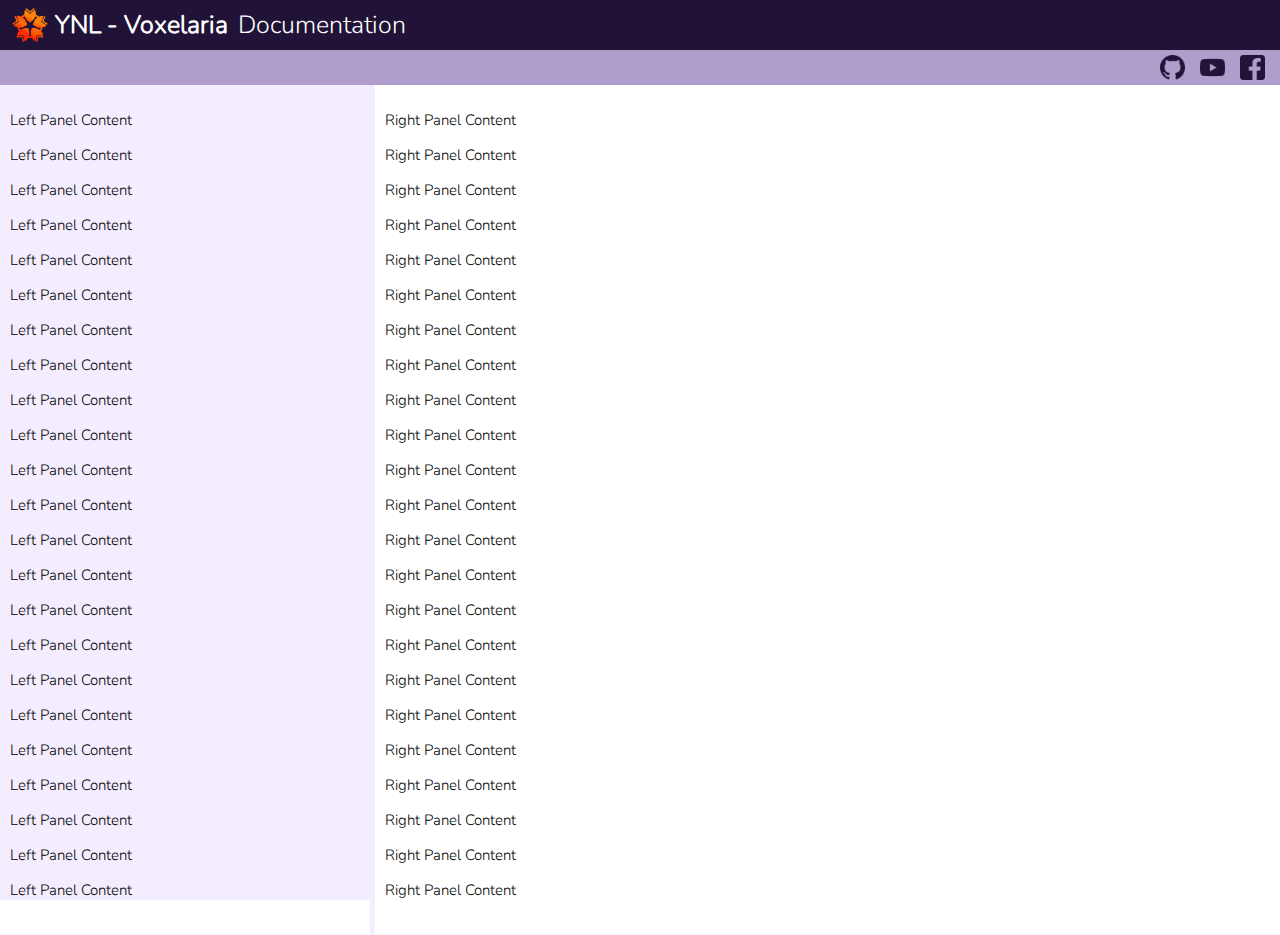
==== index.html @ 9fc5e4e3 "[WIP]" ====
<!DOCTYPE html>
    <html lang="en">
    <head>
        <meta charset="UTF-8">
        <meta name="viewport" content="width=device-width, initial-scale=1.0">
        <title>YNL - Voxelaria</title>

        <style id="fonts1" type="text/css">
            @font-face {
                font-family: Nunito-Regular;
                src: url("Resources/Fonts/Nunito/static/Nunito-Light.ttf") format("truetype");
            }

            @font-face {
                font-family: Nunito-Bold;
                src: url("Resources/Fonts/Nunito/Nunito-VariableFont_wght.ttf") format("truetype");
            }

            @font-face {
                font-family: Nunito-Black;
                src: url("Resources/Fonts/Nunito/static/Nunito-Black.ttf") format("truetype");
            }
        </style>

        <link rel="stylesheet" href="Styles/GlobalStyle.css">
        <link rel="stylesheet" href="Styles/TitleBar.css">
        <link rel="stylesheet" href="Styles/BookmarkWindow.css">
        <link rel="stylesheet" href="Styles/SplitView.css">
    </head>
    <body>
        <div class="TitleBar">
            <img src="Resources/Images/Icons/Logo.png"/>
            <p><b>YNL - Voxelaria</b></p>
            <p>Documentation</p>
        </div>

        <div class="MenuBar">
            <div class="Space"></div>
            <a href="https://www.facebook.com/profile.php?id=61558367095632" target="_blank">
                <img class="LinkButton" src="Resources/Images/Icons/Facebook.png" />
            </a>
            <a href="https://www.youtube.com/channel/UCYm8s3E0i_fCXkLYlXLej8g" target="_blank">
                <img class="LinkButton" src="Resources/Images/Icons/Youtube.png" />
            </a>
            <a href="https://github.com/Yunasawa" target="_blank">
                <img class="LinkButton" src="Resources/Images/Icons/Github.png" />
            </a>
        </div>

        <div class="split-view">
            <div class="panel left">
                <p>Left Panel Content</p>
                <p>Left Panel Content</p>
                <p>Left Panel Content</p>
                <p>Left Panel Content</p>
                <p>Left Panel Content</p>
                <p>Left Panel Content</p>
                <p>Left Panel Content</p>
                <p>Left Panel Content</p>
                <p>Left Panel Content</p>
                <p>Left Panel Content</p>
                <p>Left Panel Content</p>
                <p>Left Panel Content</p>
                <p>Left Panel Content</p>
                <p>Left Panel Content</p>
                <p>Left Panel Content</p>
                <p>Left Panel Content</p>
                <p>Left Panel Content</p>
                <p>Left Panel Content</p>
                <p>Left Panel Content</p>
                <p>Left Panel Content</p>
                <p>Left Panel Content</p>
                <p>Left Panel Content</p>
                <p>Left Panel Content</p>
                <p>Left Panel Content</p>
                <p>Left Panel Content</p>
                <!-- Add more content here -->
            </div>
            <div class="divider"></div>
            <div class="panel right">
                <p>Right Panel Content</p>
                <p>Right Panel Content</p>
                <p>Right Panel Content</p>
                <p>Right Panel Content</p>
                <p>Right Panel Content</p>
                <p>Right Panel Content</p>
                <p>Right Panel Content</p>
                <p>Right Panel Content</p>
                <p>Right Panel Content</p>
                <p>Right Panel Content</p>
                <p>Right Panel Content</p>
                <p>Right Panel Content</p>
                <p>Right Panel Content</p>
                <p>Right Panel Content</p>
                <p>Right Panel Content</p>
                <p>Right Panel Content</p>
                <p>Right Panel Content</p>
                <p>Right Panel Content</p>
                <p>Right Panel Content</p>
                <p>Right Panel Content</p>
                <p>Right Panel Content</p>
                <p>Right Panel Content</p>
                <p>Right Panel Content</p>
                <p>Right Panel Content</p>
                <p>Right Panel Content</p>
                <p>Right Panel Content</p>
                <p>Right Panel Content</p>
                <p>Right Panel Content</p>
                <p>Right Panel Content</p>
                <p>Right Panel Content</p>
                <p>Right Panel Content</p>
                <!-- Add more content here -->
            </div>
        </div>

        <script src="Scripts/AAA.js"></script>
    </body>
    </html>
---- Styles/GlobalStyle.css ----
head
{
    margin: 0px;
    padding: 0px;
}

body 
{
    margin: 0px;
    padding: 0px;
    font-size: 15px;
    font-family: Nunito-Regular;
}

.page 
{
    width: 100%;
    height: 297mm;
    margin: 20px auto;
    padding: 0;
    display: flex;
    justify-content: center;
    align-items: center;
    border-radius: 12px;
    background-color: #ffffff;
    overflow: inherit;
}

.SitePage
{
    width: 100%;
    min-height: 100%;

    overflow-y: scroll;
    scrollbar-width: none;
    -ms-overflow-style: none;
}
.SitePage::-webkit-scrollbar 
{
    display: none;
}
---- Styles/TitleBar.css ----
.TitleBar 
{
    position: fixed;
    top: 0;
    background-color: #211338;
    margin: 0;
    width: 100%;
    height: 50px;
    color: #ffffff;
    display: flex;
    align-items: center;
    justify-content: flex-start;
}

.TitleBar img
{
    height: 40px;
    margin: 0 0 0 10px;
}

.TitleBar p
{
    font-size: 25px;
    margin: 0 5px 0 5px;
    letter-spacing: 0px;
}

.Space
{
    width: 20px;
}

.MenuBar 
{
    display: flex;

    position: fixed;
    top: 50px;
    height: 35px;
    width: 100%;
    background-color: #af9dcc;

    padding: 0 10px 0 10px;

    flex-direction: row-reverse;
}

.LinkButton
{
    height: 25px;
    width: 25px;

    margin: 5px 5px 5px 10px;

    filter: brightness(0) saturate(100%) invert(8%) sepia(28%) saturate(4101%) hue-rotate(244deg) brightness(90%) contrast(97%);
}
---- Styles/BookmarkWindow.css ----
.BookmarkWindow
{
    position: fixed;

    margin-top: 50px;
    height: 100%;
}
---- Styles/SplitView.css ----
body {
    margin: 0;
    overflow: hidden; /* Prevents body scrolling */
}

.split-view {
    margin-top: 85px;
    display: flex;
    height: calc(100vh - 50px); /* Subtract TitleBar height */
    width: 100%;
}

.panel {
    flex: 1;
    overflow: auto;
    padding: 10px;
    margin-bottom: 35px;
}

    .panel.left {
        background-color: #f4edff;
        max-width: 350px; /* Maximum width for the left panel */
        flex: 1;
        overflow: auto;
        padding: 10px;
        scrollbar-color: #cba8ff #f4edff;
    }

    .panel.right {
        background-color: #ffffff;
        scrollbar-color: #cba8ff #ffffff;
    }

.divider {
    width: 5px;
    background-color: #f4edff;
    cursor: col-resize;
}
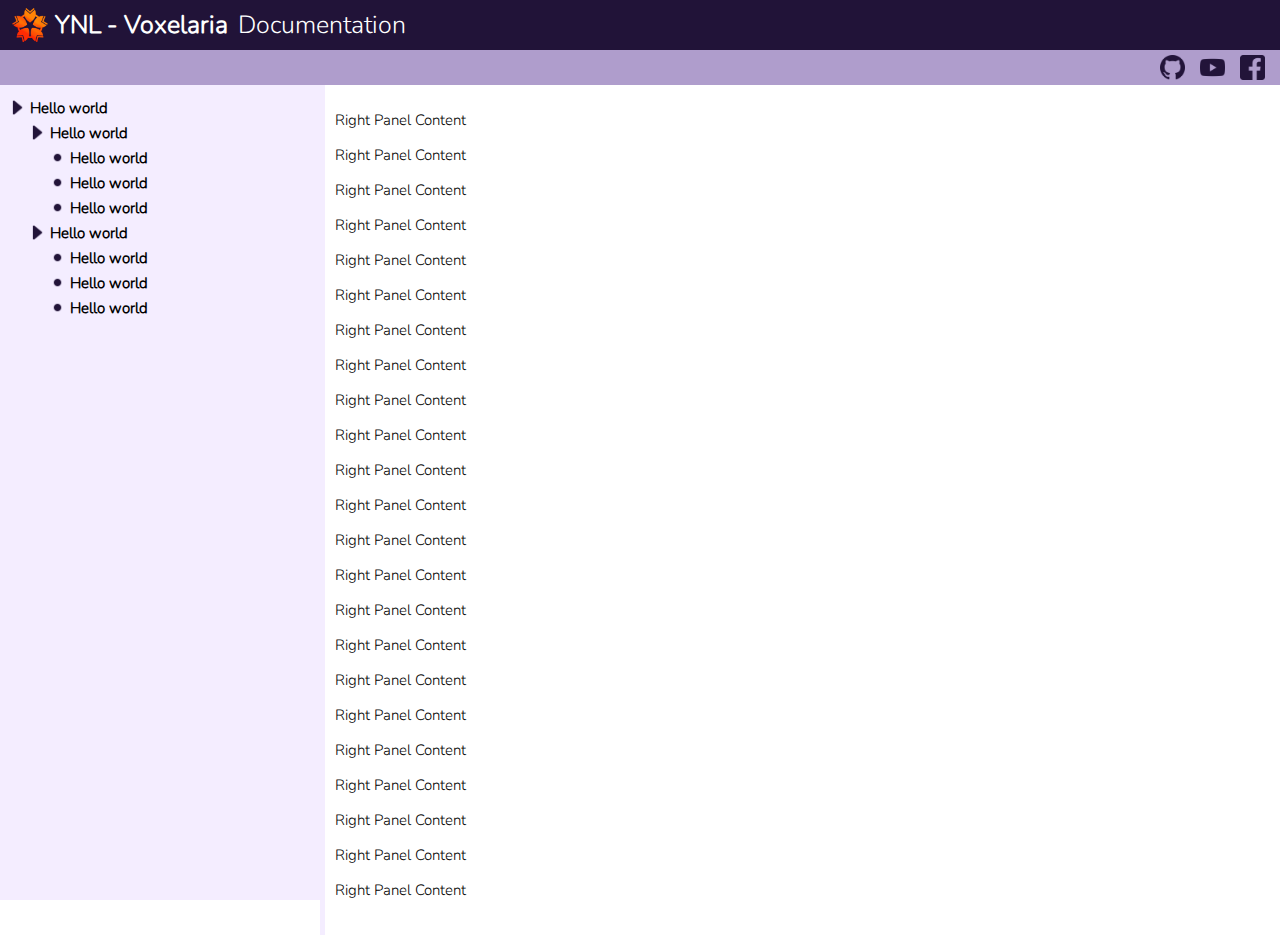
==== commit 41759ac7: "[WIP] Create Content Index element" ====
--- a/index.html
+++ b/index.html
@@ -26,6 +26,7 @@
         <link rel="stylesheet" href="Styles/TitleBar.css">
         <link rel="stylesheet" href="Styles/BookmarkWindow.css">
         <link rel="stylesheet" href="Styles/SplitView.css">
+        <link rel="stylesheet" href="Styles/ContentIndex.css">
     </head>
     <body>
         <div class="TitleBar">
@@ -49,32 +50,42 @@
 
         <div class="split-view">
             <div class="panel left">
-                <p>Left Panel Content</p>
-                <p>Left Panel Content</p>
-                <p>Left Panel Content</p>
-                <p>Left Panel Content</p>
-                <p>Left Panel Content</p>
-                <p>Left Panel Content</p>
-                <p>Left Panel Content</p>
-                <p>Left Panel Content</p>
-                <p>Left Panel Content</p>
-                <p>Left Panel Content</p>
-                <p>Left Panel Content</p>
-                <p>Left Panel Content</p>
-                <p>Left Panel Content</p>
-                <p>Left Panel Content</p>
-                <p>Left Panel Content</p>
-                <p>Left Panel Content</p>
-                <p>Left Panel Content</p>
-                <p>Left Panel Content</p>
-                <p>Left Panel Content</p>
-                <p>Left Panel Content</p>
-                <p>Left Panel Content</p>
-                <p>Left Panel Content</p>
-                <p>Left Panel Content</p>
-                <p>Left Panel Content</p>
-                <p>Left Panel Content</p>
-                <!-- Add more content here -->
+                <div class="ContentIndex">
+                    <img class="FoldoutArrow Space0" src="Resources/Images/Icons/Foldout Arrow.png" />
+                    <p class="IndexLabel">Hello world</p>
+                </div>
+                <div class="ContentIndex">
+                    <img class="FoldoutArrow Space1" src="Resources/Images/Icons/Foldout Arrow.png" />
+                    <p class="IndexLabel">Hello world</p>
+                </div>
+                <div class="ContentIndex">
+                    <img class="FoldoutArrow Space2" src="Resources/Images/Icons/Dot.png" />
+                    <p class="IndexLabel">Hello world</p>
+                </div>
+                <div class="ContentIndex">
+                    <img class="FoldoutArrow Space2" src="Resources/Images/Icons/Dot.png" />
+                    <p class="IndexLabel">Hello world</p>
+                </div>
+                <div class="ContentIndex">
+                    <img class="FoldoutArrow Space2" src="Resources/Images/Icons/Dot.png" />
+                    <p class="IndexLabel">Hello world</p>
+                </div>
+                <div class="ContentIndex">
+                    <img class="FoldoutArrow Space1" src="Resources/Images/Icons/Foldout Arrow.png" />
+                    <p class="IndexLabel">Hello world</p>
+                </div>
+                <div class="ContentIndex">
+                    <img class="FoldoutArrow Space2" src="Resources/Images/Icons/Dot.png" />
+                    <p class="IndexLabel">Hello world</p>
+                </div>
+                <div class="ContentIndex">
+                    <img class="FoldoutArrow Space2" src="Resources/Images/Icons/Dot.png" />
+                    <p class="IndexLabel">Hello world</p>
+                </div>
+                <div class="ContentIndex">
+                    <img class="FoldoutArrow Space2" src="Resources/Images/Icons/Dot.png" />
+                    <p class="IndexLabel">Hello world</p>
+                </div>
             </div>
             <div class="divider"></div>
             <div class="panel right">
--- a/Styles/SplitView.css
+++ b/Styles/SplitView.css
@@ -19,7 +19,8 @@
 
     .panel.left {
         background-color: #f4edff;
-        max-width: 350px; /* Maximum width for the left panel */
+        min-width: 300px; /* Maximum width for the left panel */
+        max-width: 300px; /* Maximum width for the left panel */
         flex: 1;
         overflow: auto;
         padding: 10px;
--- a/Styles/ContentIndex.css
+++ b/Styles/ContentIndex.css
@@ -0,0 +1,36 @@
+.ContentIndex
+{
+    display: flex;
+    flex-direction: row;
+    align-items: center;
+
+    height: 25px;
+    width: 100%;
+}
+
+.FoldoutArrow
+{
+    width: 15px;
+    height: 15px;
+    
+    filter: brightness(0) saturate(100%) invert(8%) sepia(28%) saturate(4101%) hue-rotate(244deg) brightness(90%) contrast(97%);
+}
+.Space0
+{
+    margin: 5px 5px 5px 0px;
+}
+.Space1 
+{
+    margin: 5px 5px 5px 20px;
+}
+.Space2
+{
+    margin: 5px 5px 5px 40px;
+}
+
+.IndexLabel
+{
+    height: 20px;
+    margin: 0px;
+    font-weight: bold;
+}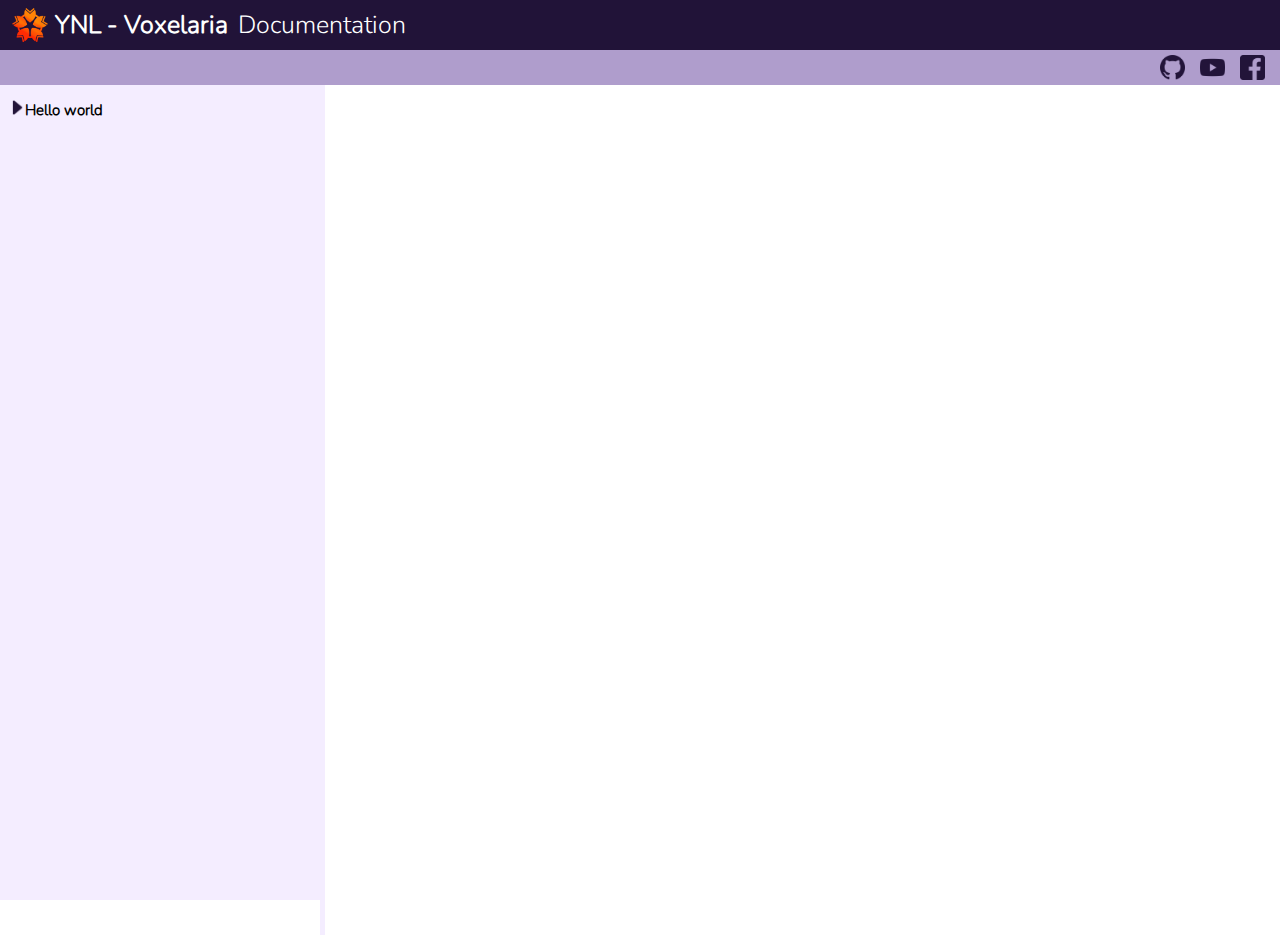
==== commit b76f155a: "[WIP]" ====
--- a/index.html
+++ b/index.html
@@ -30,7 +30,7 @@
     </head>
     <body>
         <div class="TitleBar">
-            <img src="Resources/Images/Icons/Logo.png"/>
+            <img src="Resources/Images/Icons/Logo.png" />
             <p><b>YNL - Voxelaria</b></p>
             <p>Documentation</p>
         </div>
@@ -50,80 +50,69 @@
 
         <div class="split-view">
             <div class="panel left">
-                <div class="ContentIndex">
-                    <img class="FoldoutArrow Space0" src="Resources/Images/Icons/Foldout Arrow.png" />
-                    <p class="IndexLabel">Hello world</p>
-                </div>
-                <div class="ContentIndex">
-                    <img class="FoldoutArrow Space1" src="Resources/Images/Icons/Foldout Arrow.png" />
-                    <p class="IndexLabel">Hello world</p>
-                </div>
-                <div class="ContentIndex">
-                    <img class="FoldoutArrow Space2" src="Resources/Images/Icons/Dot.png" />
-                    <p class="IndexLabel">Hello world</p>
-                </div>
-                <div class="ContentIndex">
-                    <img class="FoldoutArrow Space2" src="Resources/Images/Icons/Dot.png" />
-                    <p class="IndexLabel">Hello world</p>
-                </div>
-                <div class="ContentIndex">
-                    <img class="FoldoutArrow Space2" src="Resources/Images/Icons/Dot.png" />
-                    <p class="IndexLabel">Hello world</p>
-                </div>
-                <div class="ContentIndex">
-                    <img class="FoldoutArrow Space1" src="Resources/Images/Icons/Foldout Arrow.png" />
-                    <p class="IndexLabel">Hello world</p>
-                </div>
-                <div class="ContentIndex">
-                    <img class="FoldoutArrow Space2" src="Resources/Images/Icons/Dot.png" />
-                    <p class="IndexLabel">Hello world</p>
-                </div>
-                <div class="ContentIndex">
-                    <img class="FoldoutArrow Space2" src="Resources/Images/Icons/Dot.png" />
-                    <p class="IndexLabel">Hello world</p>
-                </div>
-                <div class="ContentIndex">
-                    <img class="FoldoutArrow Space2" src="Resources/Images/Icons/Dot.png" />
-                    <p class="IndexLabel">Hello world</p>
+                <div class="ContentIndex Space0">
+                    <div class="ContentLabel">
+                        <img class="FoldoutArrow" src="Resources/Images/Icons/Foldout Arrow.png" />
+                        <p class="IndexLabel">Hello world</p>
+                    </div>
+                    <div class="ContentIndex Space1 hidden collapsible">
+                        <div class="ContentLabel">
+                            <img class="FoldoutArrow" src="Resources/Images/Icons/Foldout Arrow.png" />
+                            <p class="IndexLabel">Hello world</p>
+                        </div>
+                        <div class="ContentIndex Space2 hidden collapsible">
+                            <div class="ContentLabel">
+                                <img class="FoldoutArrow" src="Resources/Images/Icons/Dot.png" />
+                                <p class="IndexLabel">Hello world</p>
+                            </div>
+                        </div>
+                        <div class="ContentIndex Space2 hidden collapsible">
+                            <div class="ContentLabel">
+                                <img class="FoldoutArrow" src="Resources/Images/Icons/Dot.png" />
+                                <p class="IndexLabel">Hello world</p>
+                            </div>
+                        </div>
+                        <div class="ContentIndex Space2 hidden collapsible">
+                            <div class="ContentLabel">
+                                <img class="FoldoutArrow" src="Resources/Images/Icons/Dot.png" />
+                                <p class="IndexLabel">Hello world</p>
+                            </div>
+                        </div>
+                    </div>
                 </div>
             </div>
             <div class="divider"></div>
             <div class="panel right">
-                <p>Right Panel Content</p>
-                <p>Right Panel Content</p>
-                <p>Right Panel Content</p>
-                <p>Right Panel Content</p>
-                <p>Right Panel Content</p>
-                <p>Right Panel Content</p>
-                <p>Right Panel Content</p>
-                <p>Right Panel Content</p>
-                <p>Right Panel Content</p>
-                <p>Right Panel Content</p>
-                <p>Right Panel Content</p>
-                <p>Right Panel Content</p>
-                <p>Right Panel Content</p>
-                <p>Right Panel Content</p>
-                <p>Right Panel Content</p>
-                <p>Right Panel Content</p>
-                <p>Right Panel Content</p>
-                <p>Right Panel Content</p>
-                <p>Right Panel Content</p>
-                <p>Right Panel Content</p>
-                <p>Right Panel Content</p>
-                <p>Right Panel Content</p>
-                <p>Right Panel Content</p>
-                <p>Right Panel Content</p>
-                <p>Right Panel Content</p>
-                <p>Right Panel Content</p>
-                <p>Right Panel Content</p>
-                <p>Right Panel Content</p>
-                <p>Right Panel Content</p>
-                <p>Right Panel Content</p>
-                <p>Right Panel Content</p>
-                <!-- Add more content here -->
+
             </div>
         </div>
 
         <script src="Scripts/AAA.js"></script>
+        <script>
+            function toggleVisibility(element)
+            {
+                const children = element.querySelectorAll(':scope > .ContentIndex');
+                children.forEach(child => {
+                    const collapsible = child.querySelector(':scope > .ContentLabel');
+                    if (child.classList.contains('expanded')) {
+                        child.classList.remove('expanded');
+                    } else {
+                        child.classList.add('expanded');
+                    }
+                    child.classList.toggle('hidden');
+                });
+            }
+
+            // Attach click event to all ContentIndex elements with children
+            document.querySelectorAll('.ContentIndex').forEach(content => {
+                content.addEventListener('click', (event) => {
+                    // Prevent triggering parent click events
+                    event.stopPropagation();
+
+                    // Toggle the visibility of direct child ContentIndex elements
+                    toggleVisibility(content);
+                });
+            });
+        </script>
     </body>
     </html>
--- a/Styles/ContentIndex.css
+++ b/Styles/ContentIndex.css
@@ -1,36 +1,42 @@
-.ContentIndex
-{
+.ContentIndex {
+}
+
+.ContentLabel {
+    height: 25px;
     display: flex;
     flex-direction: row;
-    align-items: center;
-
-    height: 25px;
-    width: 100%;
 }
 
-.FoldoutArrow
-{
+.FoldoutArrow {
+    cursor: pointer;
     width: 15px;
     height: 15px;
-    
     filter: brightness(0) saturate(100%) invert(8%) sepia(28%) saturate(4101%) hue-rotate(244deg) brightness(90%) contrast(97%);
 }
-.Space0
-{
+
+.ContentIndex.Space0 {
     margin: 5px 5px 5px 0px;
 }
-.Space1 
-{
+
+.ContentIndex.Space1 {
     margin: 5px 5px 5px 20px;
 }
-.Space2
-{
+
+.ContentIndex.Space2 {
     margin: 5px 5px 5px 40px;
 }
 
-.IndexLabel
-{
+.IndexLabel {
     height: 20px;
     margin: 0px;
     font-weight: bold;
-}+}
+
+.collapsible {
+    overflow: hidden;
+    max-height: 0;
+}
+
+.collapsible.expanded {
+    max-height: 500px; /* Adjust this value as needed to fit your content */
+}
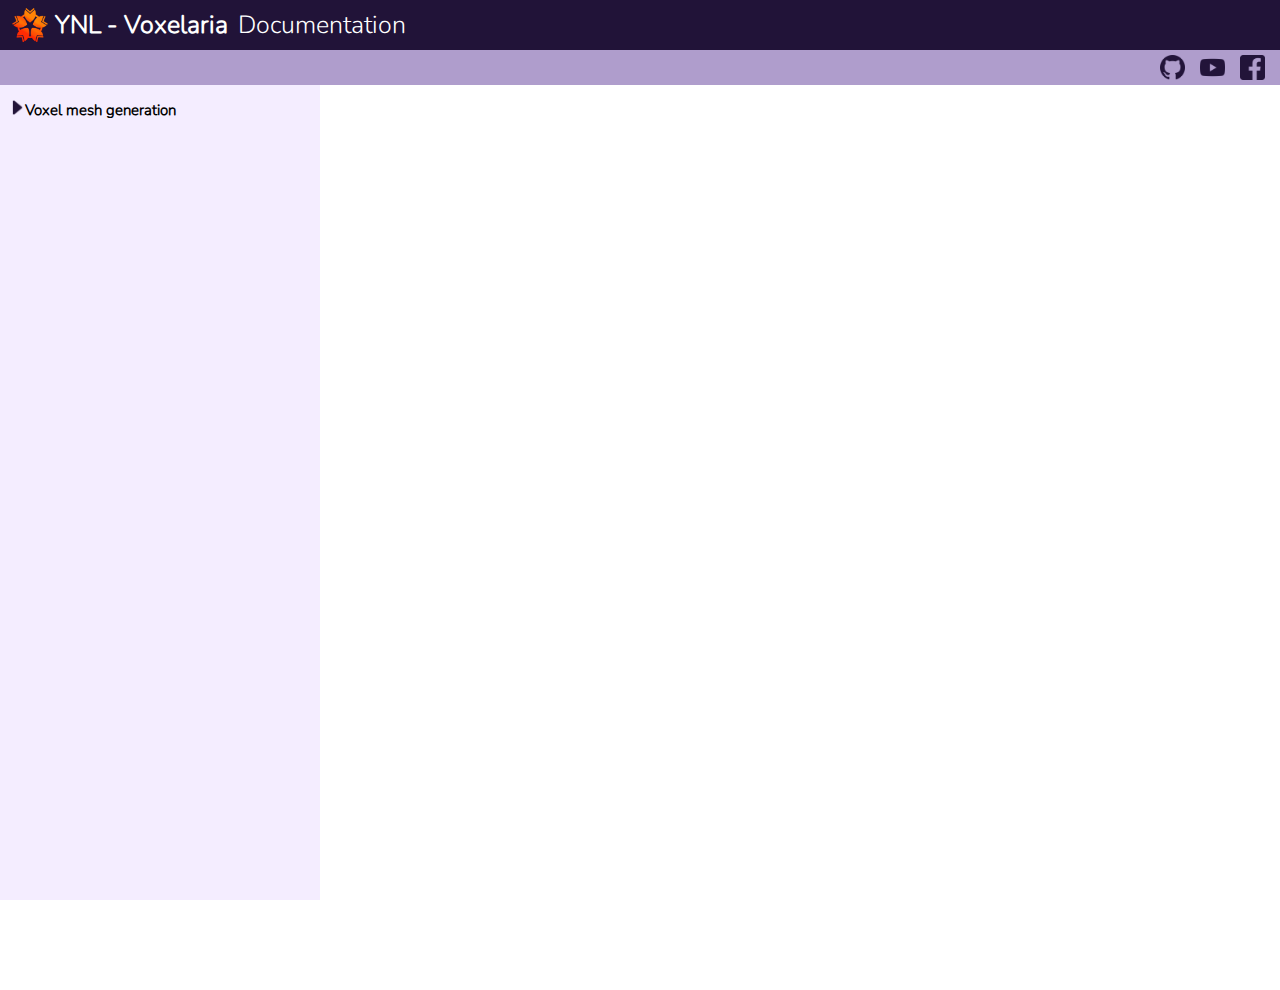
==== commit 995c00a7: "[WIP]" ====
--- a/index.html
+++ b/index.html
@@ -53,38 +53,82 @@
                 <div class="ContentIndex Space0">
                     <div class="ContentLabel">
                         <img class="FoldoutArrow" src="Resources/Images/Icons/Foldout Arrow.png" />
-                        <p class="IndexLabel">Hello world</p>
+                        <p class="IndexLabel">Voxel mesh generation</p>
                     </div>
                     <div class="ContentIndex Space1 hidden collapsible">
                         <div class="ContentLabel">
                             <img class="FoldoutArrow" src="Resources/Images/Icons/Foldout Arrow.png" />
-                            <p class="IndexLabel">Hello world</p>
+                            <p class="IndexLabel">Basic meshing generation</p>
                         </div>
                         <div class="ContentIndex Space2 hidden collapsible">
                             <div class="ContentLabel">
                                 <img class="FoldoutArrow" src="Resources/Images/Icons/Dot.png" />
-                                <p class="IndexLabel">Hello world</p>
+                                <p class="IndexLabel">Voxel mesh details</p>
                             </div>
                         </div>
                         <div class="ContentIndex Space2 hidden collapsible">
                             <div class="ContentLabel">
                                 <img class="FoldoutArrow" src="Resources/Images/Icons/Dot.png" />
-                                <p class="IndexLabel">Hello world</p>
+                                <p class="IndexLabel">Voxel texturing</p>
                             </div>
+                        </div>
+                    </div>
+                    <div class="ContentIndex Space1 hidden collapsible">
+                        <div class="ContentLabel">
+                            <img class="FoldoutArrow" src="Resources/Images/Icons/Foldout Arrow.png" />
+                            <p class="IndexLabel">Mesh generating optimization</p>
                         </div>
                         <div class="ContentIndex Space2 hidden collapsible">
                             <div class="ContentLabel">
                                 <img class="FoldoutArrow" src="Resources/Images/Icons/Dot.png" />
-                                <p class="IndexLabel">Hello world</p>
+                                <p class="IndexLabel">Use Jobs/Burst</p>
+                            </div>
+                        </div>
+                    </div>
+                </div>
+
+                <div class="ContentIndex Space0">
+                    <div class="ContentIndex Space0 hidden collapsible">
+                        <div class="ContentLabel">
+                            <img class="FoldoutArrow" src="Resources/Images/Icons/Foldout Arrow.png" />
+                            <p class="IndexLabel">Voxel mesh generation</p>
+                        </div>
+                        <div class="ContentIndex Space1 hidden collapsible">
+                            <div class="ContentLabel">
+                                <img class="FoldoutArrow" src="Resources/Images/Icons/Foldout Arrow.png" />
+                                <p class="IndexLabel">Basic meshing generation</p>
+                            </div>
+                            <div class="ContentIndex Space2 hidden collapsible">
+                                <div class="ContentLabel">
+                                    <img class="FoldoutArrow" src="Resources/Images/Icons/Dot.png" />
+                                    <p class="IndexLabel">Voxel mesh details</p>
+                                </div>
+                            </div>
+                            <div class="ContentIndex Space2 hidden collapsible">
+                                <div class="ContentLabel">
+                                    <img class="FoldoutArrow" src="Resources/Images/Icons/Dot.png" />
+                                    <p class="IndexLabel">Voxel texturing</p>
+                                </div>
+                            </div>
+                        </div>
+                        <div class="ContentIndex Space1 hidden collapsible">
+                            <div class="ContentLabel">
+                                <img class="FoldoutArrow" src="Resources/Images/Icons/Foldout Arrow.png" />
+                                <p class="IndexLabel">Mesh generating optimization</p>
+                            </div>
+                            <div class="ContentIndex Space2 hidden collapsible">
+                                <div class="ContentLabel">
+                                    <img class="FoldoutArrow" src="Resources/Images/Icons/Dot.png" />
+                                    <p class="IndexLabel">Use Jobs/Burst</p>
+                                </div>
                             </div>
                         </div>
                     </div>
                 </div>
             </div>
+        </div>
             <div class="divider"></div>
             <div class="panel right">
-
-            </div>
         </div>
 
         <script src="Scripts/AAA.js"></script>
--- a/Styles/ContentIndex.css
+++ b/Styles/ContentIndex.css
@@ -19,11 +19,11 @@
 }
 
 .ContentIndex.Space1 {
-    margin: 5px 5px 5px 20px;
+    margin: 0 0 0 20px;
 }
 
 .ContentIndex.Space2 {
-    margin: 5px 5px 5px 40px;
+    margin: 0 0 0 20px;
 }
 
 .IndexLabel {
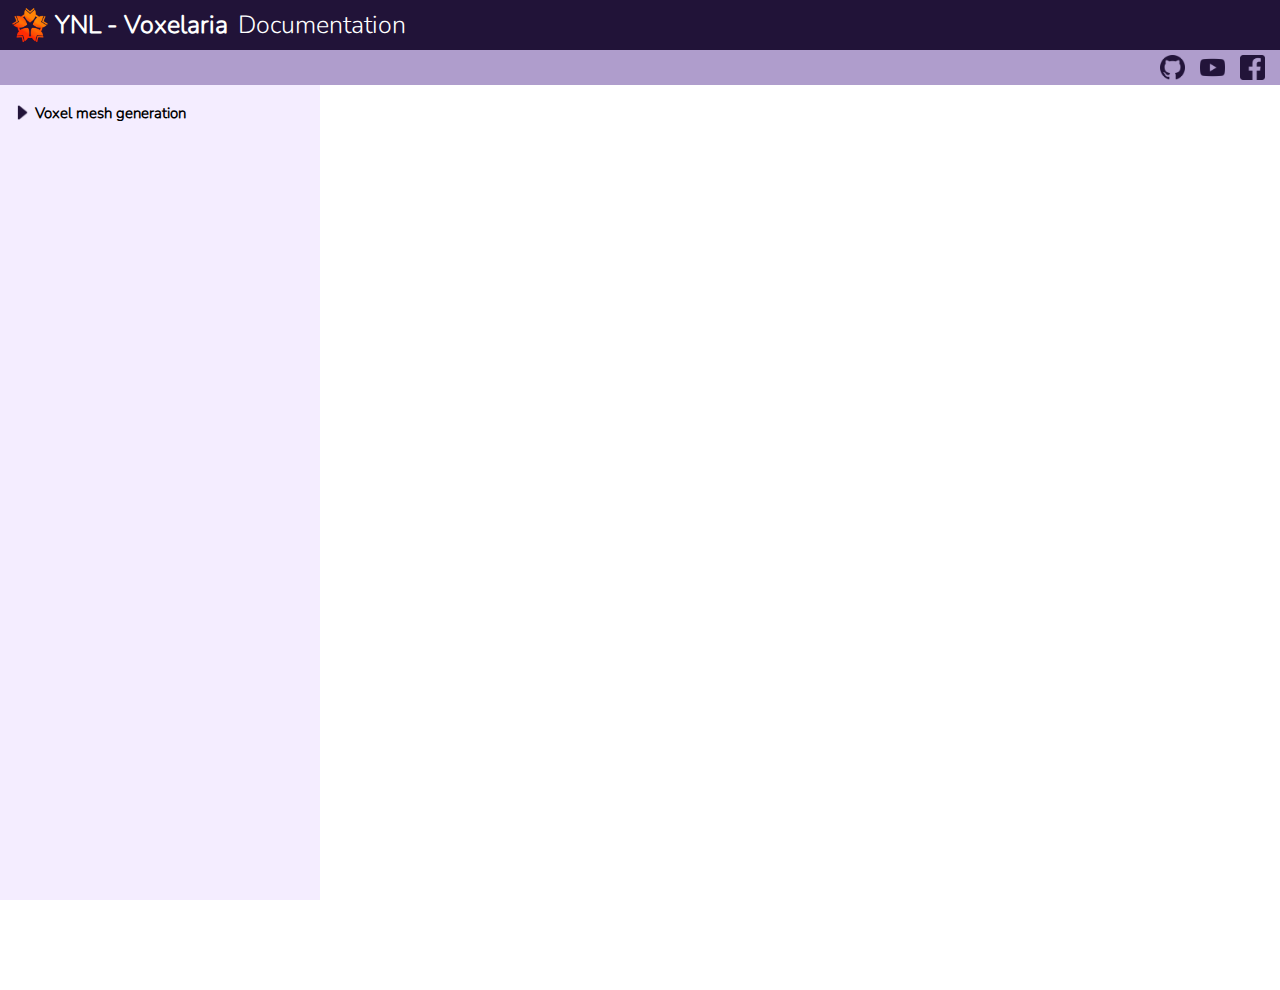
==== commit 147b3b5a: "Add breadscrumb" ====
--- a/index.html
+++ b/index.html
@@ -57,17 +57,22 @@
                     </div>
                     <div class="ContentIndex Space1 hidden collapsible">
                         <div class="ContentLabel">
+                            <div class="Breadscrumb"></div>
                             <img class="FoldoutArrow" src="Resources/Images/Icons/Foldout Arrow.png" />
                             <p class="IndexLabel">Basic meshing generation</p>
                         </div>
                         <div class="ContentIndex Space2 hidden collapsible">
                             <div class="ContentLabel">
+                                <div class="Breadscrumb"></div>
+                                <div class="Breadscrumb"></div>
                                 <img class="FoldoutArrow" src="Resources/Images/Icons/Dot.png" />
                                 <p class="IndexLabel">Voxel mesh details</p>
                             </div>
                         </div>
                         <div class="ContentIndex Space2 hidden collapsible">
                             <div class="ContentLabel">
+                                <div class="Breadscrumb"></div>
+                                <div class="Breadscrumb"></div>
                                 <img class="FoldoutArrow" src="Resources/Images/Icons/Dot.png" />
                                 <p class="IndexLabel">Voxel texturing</p>
                             </div>
@@ -75,52 +80,16 @@
                     </div>
                     <div class="ContentIndex Space1 hidden collapsible">
                         <div class="ContentLabel">
+                            <div class="Breadscrumb"></div>
                             <img class="FoldoutArrow" src="Resources/Images/Icons/Foldout Arrow.png" />
                             <p class="IndexLabel">Mesh generating optimization</p>
                         </div>
                         <div class="ContentIndex Space2 hidden collapsible">
                             <div class="ContentLabel">
+                                <div class="Breadscrumb"></div>
+                                <div class="Breadscrumb"></div>
                                 <img class="FoldoutArrow" src="Resources/Images/Icons/Dot.png" />
                                 <p class="IndexLabel">Use Jobs/Burst</p>
-                            </div>
-                        </div>
-                    </div>
-                </div>
-
-                <div class="ContentIndex Space0">
-                    <div class="ContentIndex Space0 hidden collapsible">
-                        <div class="ContentLabel">
-                            <img class="FoldoutArrow" src="Resources/Images/Icons/Foldout Arrow.png" />
-                            <p class="IndexLabel">Voxel mesh generation</p>
-                        </div>
-                        <div class="ContentIndex Space1 hidden collapsible">
-                            <div class="ContentLabel">
-                                <img class="FoldoutArrow" src="Resources/Images/Icons/Foldout Arrow.png" />
-                                <p class="IndexLabel">Basic meshing generation</p>
-                            </div>
-                            <div class="ContentIndex Space2 hidden collapsible">
-                                <div class="ContentLabel">
-                                    <img class="FoldoutArrow" src="Resources/Images/Icons/Dot.png" />
-                                    <p class="IndexLabel">Voxel mesh details</p>
-                                </div>
-                            </div>
-                            <div class="ContentIndex Space2 hidden collapsible">
-                                <div class="ContentLabel">
-                                    <img class="FoldoutArrow" src="Resources/Images/Icons/Dot.png" />
-                                    <p class="IndexLabel">Voxel texturing</p>
-                                </div>
-                            </div>
-                        </div>
-                        <div class="ContentIndex Space1 hidden collapsible">
-                            <div class="ContentLabel">
-                                <img class="FoldoutArrow" src="Resources/Images/Icons/Foldout Arrow.png" />
-                                <p class="IndexLabel">Mesh generating optimization</p>
-                            </div>
-                            <div class="ContentIndex Space2 hidden collapsible">
-                                <div class="ContentLabel">
-                                    <img class="FoldoutArrow" src="Resources/Images/Icons/Dot.png" />
-                                    <p class="IndexLabel">Use Jobs/Burst</p>
-                                </div>
                             </div>
                         </div>
                     </div>
@@ -138,13 +107,21 @@
                 const children = element.querySelectorAll(':scope > .ContentIndex');
                 children.forEach(child => {
                     const collapsible = child.querySelector(':scope > .ContentLabel');
-                    if (child.classList.contains('expanded')) {
+                    if (child.classList.contains('expanded'))
+                    {
                         child.classList.remove('expanded');
-                    } else {
+                    }
+                    else
+                    {
                         child.classList.add('expanded');
                     }
                     child.classList.toggle('hidden');
                 });
+
+                const arrow = element.querySelector(':scope > .ContentLabel > .FoldoutArrow');
+                if (arrow) {
+                    arrow.classList.toggle('FoldoutArrow-Expanded');
+                }
             }
 
             // Attach click event to all ContentIndex elements with children
--- a/Styles/ContentIndex.css
+++ b/Styles/ContentIndex.css
@@ -2,16 +2,25 @@
 }
 
 .ContentLabel {
-    height: 25px;
+    cursor: pointer;
     display: flex;
     flex-direction: row;
+    height: 25px;
+    padding-left: 5px;
+}
+.ContentLabel:hover {
+    background-color: #e5d4ff;
+    border-radius: 5px;
 }
 
 .FoldoutArrow {
-    cursor: pointer;
+    align-self: center;
     width: 15px;
     height: 15px;
     filter: brightness(0) saturate(100%) invert(8%) sepia(28%) saturate(4101%) hue-rotate(244deg) brightness(90%) contrast(97%);
+}
+.FoldoutArrow-Expanded {
+    transform: rotate(90deg);
 }
 
 .ContentIndex.Space0 {
@@ -19,17 +28,25 @@
 }
 
 .ContentIndex.Space1 {
-    margin: 0 0 0 20px;
+    margin: 0 0 0 0px;
 }
 
 .ContentIndex.Space2 {
-    margin: 0 0 0 20px;
+    margin: 0 0 0 0px;
 }
 
 .IndexLabel {
-    height: 20px;
-    margin: 0px;
+    height: 25px;
+    margin: 0 0 0 5px;
     font-weight: bold;
+    align-content: center;
+}
+
+.Breadscrumb {
+    background-color: #1f1f1f;
+    width: 1px;
+    height: 100%;
+    margin: 0 12px 0 7px;
 }
 
 .collapsible {
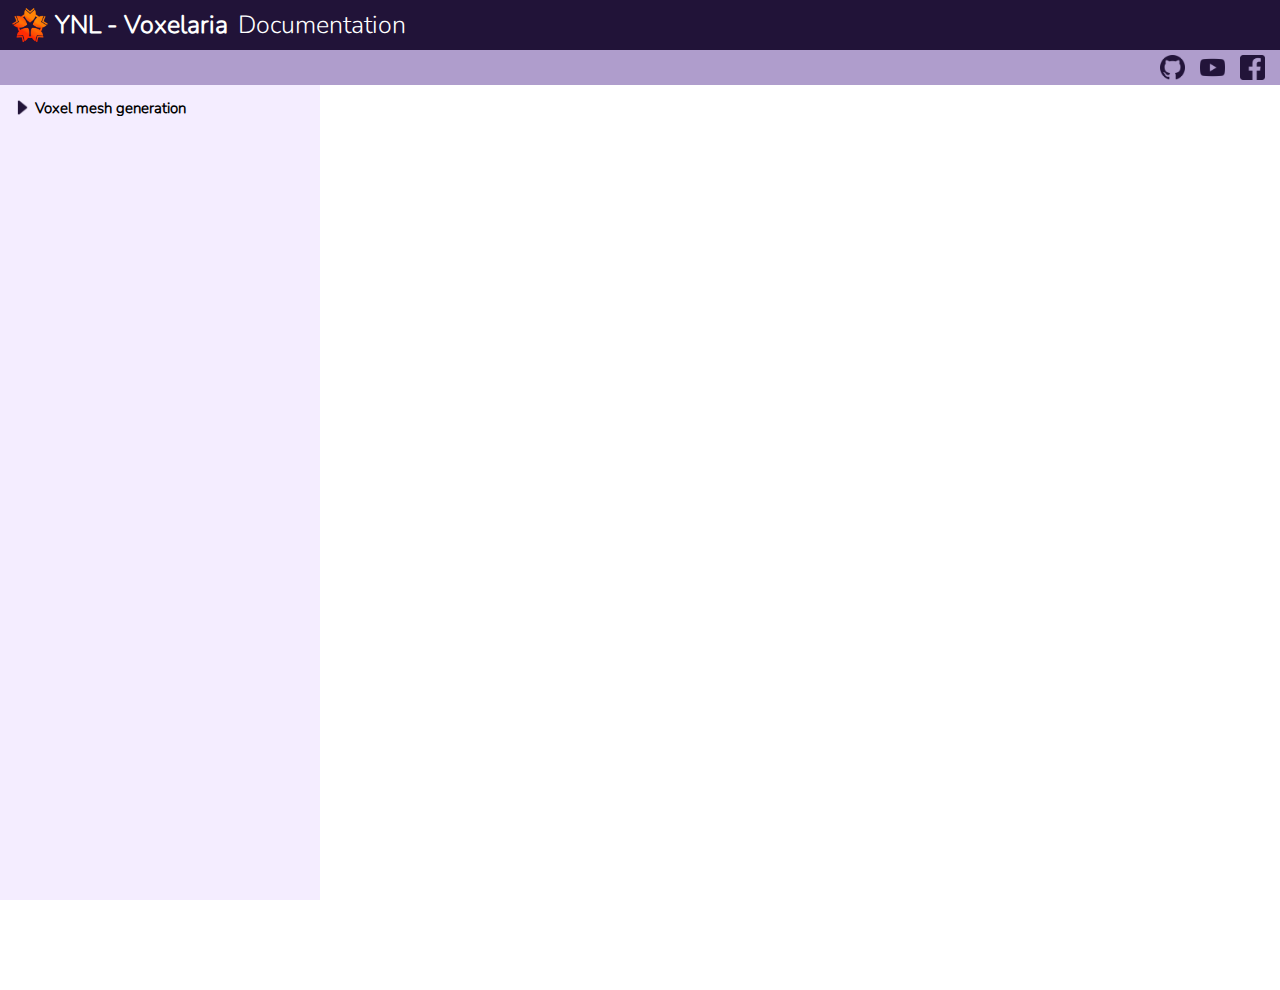
==== commit e335cb23: "Remove style class" ====
--- a/index.html
+++ b/index.html
@@ -50,18 +50,18 @@
 
         <div class="split-view">
             <div class="panel left">
-                <div class="ContentIndex Space0">
+                <div class="ContentIndex ">
                     <div class="ContentLabel">
                         <img class="FoldoutArrow" src="Resources/Images/Icons/Foldout Arrow.png" />
                         <p class="IndexLabel">Voxel mesh generation</p>
                     </div>
-                    <div class="ContentIndex Space1 hidden collapsible">
+                    <div class="ContentIndex  hidden collapsible">
                         <div class="ContentLabel">
                             <div class="Breadscrumb"></div>
                             <img class="FoldoutArrow" src="Resources/Images/Icons/Foldout Arrow.png" />
                             <p class="IndexLabel">Basic meshing generation</p>
                         </div>
-                        <div class="ContentIndex Space2 hidden collapsible">
+                        <div class="ContentIndex  hidden collapsible">
                             <div class="ContentLabel">
                                 <div class="Breadscrumb"></div>
                                 <div class="Breadscrumb"></div>
@@ -69,7 +69,7 @@
                                 <p class="IndexLabel">Voxel mesh details</p>
                             </div>
                         </div>
-                        <div class="ContentIndex Space2 hidden collapsible">
+                        <div class="ContentIndex  hidden collapsible">
                             <div class="ContentLabel">
                                 <div class="Breadscrumb"></div>
                                 <div class="Breadscrumb"></div>
@@ -78,13 +78,13 @@
                             </div>
                         </div>
                     </div>
-                    <div class="ContentIndex Space1 hidden collapsible">
+                    <div class="ContentIndex  hidden collapsible">
                         <div class="ContentLabel">
                             <div class="Breadscrumb"></div>
                             <img class="FoldoutArrow" src="Resources/Images/Icons/Foldout Arrow.png" />
                             <p class="IndexLabel">Mesh generating optimization</p>
                         </div>
-                        <div class="ContentIndex Space2 hidden collapsible">
+                        <div class="ContentIndex  hidden collapsible">
                             <div class="ContentLabel">
                                 <div class="Breadscrumb"></div>
                                 <div class="Breadscrumb"></div>
--- a/Styles/ContentIndex.css
+++ b/Styles/ContentIndex.css
@@ -9,7 +9,7 @@
     padding-left: 5px;
 }
 .ContentLabel:hover {
-    background-color: #e5d4ff;
+    background-color: #ddc7ff;
     border-radius: 5px;
 }
 
@@ -23,22 +23,10 @@
     transform: rotate(90deg);
 }
 
-.ContentIndex.Space0 {
-    margin: 5px 5px 5px 0px;
-}
-
-.ContentIndex.Space1 {
-    margin: 0 0 0 0px;
-}
-
-.ContentIndex.Space2 {
-    margin: 0 0 0 0px;
-}
-
 .IndexLabel {
+    font-weight: bold;
     height: 25px;
     margin: 0 0 0 5px;
-    font-weight: bold;
     align-content: center;
 }
 
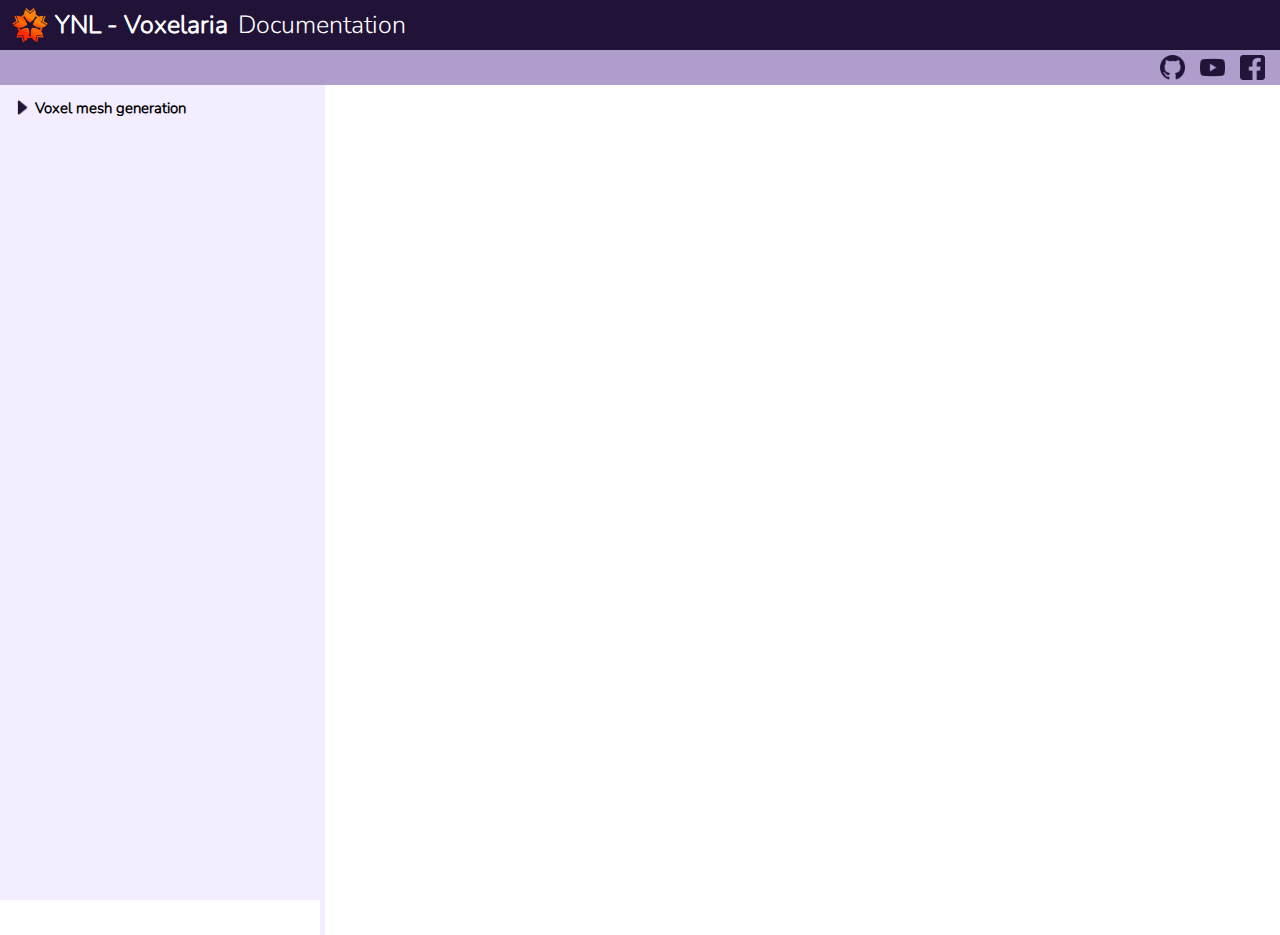
==== commit f92ebd93: "[WIP]" ====
--- a/index.html
+++ b/index.html
@@ -95,9 +95,9 @@
                     </div>
                 </div>
             </div>
-        </div>
             <div class="divider"></div>
             <div class="panel right">
+            </div>
         </div>
 
         <script src="Scripts/AAA.js"></script>
--- a/Styles/SplitView.css
+++ b/Styles/SplitView.css
@@ -20,9 +20,9 @@
     .panel.left {
         background-color: #f4edff;
         min-width: 300px; /* Maximum width for the left panel */
-        max-width: 300px; /* Maximum width for the left panel */
-        flex: 1;
-        overflow: auto;
+        max-width: 500px; /* Maximum width for the left panel */
+        flex: 0;
+        overflow: hidden;
         padding: 10px;
         scrollbar-color: #cba8ff #f4edff;
     }
--- a/Styles/ContentIndex.css
+++ b/Styles/ContentIndex.css
@@ -7,6 +7,7 @@
     flex-direction: row;
     height: 25px;
     padding-left: 5px;
+    white-space: nowrap;
 }
 .ContentLabel:hover {
     background-color: #ddc7ff;
@@ -32,7 +33,8 @@
 
 .Breadscrumb {
     background-color: #1f1f1f;
-    width: 1px;
+    min-width: 1px;
+    max-width: 1px;
     height: 100%;
     margin: 0 12px 0 7px;
 }
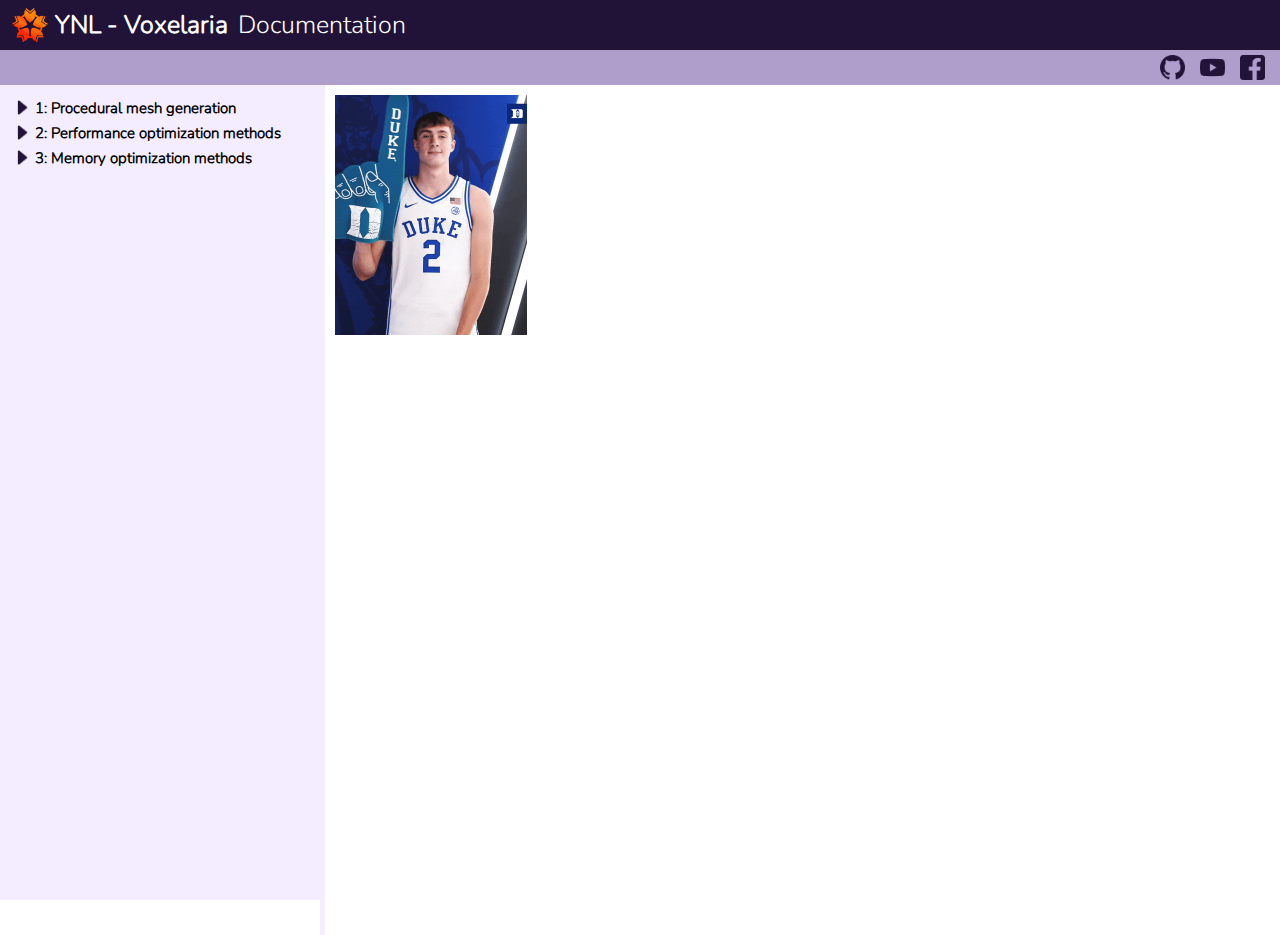
==== commit ce1e005b: "[WIP]" ====
--- a/index.html
+++ b/index.html
@@ -53,13 +53,13 @@
                 <div class="ContentIndex ">
                     <div class="ContentLabel">
                         <img class="FoldoutArrow" src="Resources/Images/Icons/Foldout Arrow.png" />
-                        <p class="IndexLabel">Voxel mesh generation</p>
-                    </div>
-                    <div class="ContentIndex  hidden collapsible">
-                        <div class="ContentLabel">
-                            <div class="Breadscrumb"></div>
-                            <img class="FoldoutArrow" src="Resources/Images/Icons/Foldout Arrow.png" />
-                            <p class="IndexLabel">Basic meshing generation</p>
+                        <p class="IndexLabel">1: Procedural mesh generation</p>
+                    </div>
+                    <div class="ContentIndex  hidden collapsible">
+                        <div class="ContentLabel">
+                            <div class="Breadscrumb"></div>
+                            <img class="FoldoutArrow" src="Resources/Images/Icons/Foldout Arrow.png" />
+                            <p class="IndexLabel">1.1: Single mesh generation</p>
                         </div>
                         <div class="ContentIndex  hidden collapsible">
                             <div class="ContentLabel">
@@ -82,7 +82,154 @@
                         <div class="ContentLabel">
                             <div class="Breadscrumb"></div>
                             <img class="FoldoutArrow" src="Resources/Images/Icons/Foldout Arrow.png" />
-                            <p class="IndexLabel">Mesh generating optimization</p>
+                            <p class="IndexLabel">1.2: Multiple mesh generation</p>
+                        </div>
+                        <div class="ContentIndex  hidden collapsible">
+                            <div class="ContentLabel">
+                                <div class="Breadscrumb"></div>
+                                <div class="Breadscrumb"></div>
+                                <img class="FoldoutArrow" src="Resources/Images/Icons/Dot.png" />
+                                <p class="IndexLabel">Use Jobs/Burst</p>
+                            </div>
+                        </div>
+                    </div>
+                </div>
+                <div class="ContentIndex ">
+                    <div class="ContentLabel">
+                        <img class="FoldoutArrow" src="Resources/Images/Icons/Foldout Arrow.png" />
+                        <p class="IndexLabel">2: Performance optimization methods</p>
+                    </div>
+                    <div class="ContentIndex  hidden collapsible">
+                        <div class="ContentLabel">
+                            <div class="Breadscrumb"></div>
+                            <img class="FoldoutArrow" src="Resources/Images/Icons/Foldout Arrow.png" />
+                            <p class="IndexLabel">2.1: Chunk-based management</p>
+                        </div>
+                        <div class="ContentIndex  hidden collapsible">
+                            <div class="ContentLabel">
+                                <div class="Breadscrumb"></div>
+                                <div class="Breadscrumb"></div>
+                                <img class="FoldoutArrow" src="Resources/Images/Icons/Dot.png" />
+                                <p class="IndexLabel">Voxel mesh details</p>
+                            </div>
+                        </div>
+                    </div>
+                    <div class="ContentIndex  hidden collapsible">
+                        <div class="ContentLabel">
+                            <div class="Breadscrumb"></div>
+                            <img class="FoldoutArrow" src="Resources/Images/Icons/Foldout Arrow.png" />
+                            <p class="IndexLabel">2.2: Burst compiler</p>
+                        </div>
+                        <div class="ContentIndex  hidden collapsible">
+                            <div class="ContentLabel">
+                                <div class="Breadscrumb"></div>
+                                <div class="Breadscrumb"></div>
+                                <img class="FoldoutArrow" src="Resources/Images/Icons/Dot.png" />
+                                <p class="IndexLabel">Use Jobs/Burst</p>
+                            </div>
+                        </div>
+                    </div>
+                    <div class="ContentIndex  hidden collapsible">
+                        <div class="ContentLabel">
+                            <div class="Breadscrumb"></div>
+                            <img class="FoldoutArrow" src="Resources/Images/Icons/Foldout Arrow.png" />
+                            <p class="IndexLabel">2.3: Jobs system</p>
+                        </div>
+                        <div class="ContentIndex  hidden collapsible">
+                            <div class="ContentLabel">
+                                <div class="Breadscrumb"></div>
+                                <div class="Breadscrumb"></div>
+                                <img class="FoldoutArrow" src="Resources/Images/Icons/Dot.png" />
+                                <p class="IndexLabel">Use Jobs/Burst</p>
+                            </div>
+                        </div>
+                    </div>
+                    <div class="ContentIndex  hidden collapsible">
+                        <div class="ContentLabel">
+                            <div class="Breadscrumb"></div>
+                            <img class="FoldoutArrow" src="Resources/Images/Icons/Foldout Arrow.png" />
+                            <p class="IndexLabel">2.4: Dynamic Chunk Loading</p>
+                        </div>
+                        <div class="ContentIndex  hidden collapsible">
+                            <div class="ContentLabel">
+                                <div class="Breadscrumb"></div>
+                                <div class="Breadscrumb"></div>
+                                <img class="FoldoutArrow" src="Resources/Images/Icons/Dot.png" />
+                                <p class="IndexLabel">Use Jobs/Burst</p>
+                            </div>
+                        </div>
+                    </div>
+                </div>
+                <div class="ContentIndex ">
+                    <div class="ContentLabel">
+                        <img class="FoldoutArrow" src="Resources/Images/Icons/Foldout Arrow.png" />
+                        <p class="IndexLabel">3: Memory optimization methods</p>
+                    </div>
+                    <div class="ContentIndex  hidden collapsible">
+                        <div class="ContentLabel">
+                            <div class="Breadscrumb"></div>
+                            <img class="FoldoutArrow" src="Resources/Images/Icons/Foldout Arrow.png" />
+                            <p class="IndexLabel">3.1: Existence-based meshing</p>
+                        </div>
+                        <div class="ContentIndex  hidden collapsible">
+                            <div class="ContentLabel">
+                                <div class="Breadscrumb"></div>
+                                <div class="Breadscrumb"></div>
+                                <img class="FoldoutArrow" src="Resources/Images/Icons/Dot.png" />
+                                <p class="IndexLabel">Voxel mesh details</p>
+                            </div>
+                        </div>
+                    </div>
+                    <div class="ContentIndex  hidden collapsible">
+                        <div class="ContentLabel">
+                            <div class="Breadscrumb"></div>
+                            <img class="FoldoutArrow" src="Resources/Images/Icons/Foldout Arrow.png" />
+                            <p class="IndexLabel">3.2: Greedy meshing</p>
+                        </div>
+                        <div class="ContentIndex  hidden collapsible">
+                            <div class="ContentLabel">
+                                <div class="Breadscrumb"></div>
+                                <div class="Breadscrumb"></div>
+                                <img class="FoldoutArrow" src="Resources/Images/Icons/Dot.png" />
+                                <p class="IndexLabel">Use Jobs/Burst</p>
+                            </div>
+                        </div>
+                    </div>
+                    <div class="ContentIndex  hidden collapsible">
+                        <div class="ContentLabel">
+                            <div class="Breadscrumb"></div>
+                            <img class="FoldoutArrow" src="Resources/Images/Icons/Foldout Arrow.png" />
+                            <p class="IndexLabel">3.3: Visibility culling</p>
+                        </div>
+                        <div class="ContentIndex  hidden collapsible">
+                            <div class="ContentLabel">
+                                <div class="Breadscrumb"></div>
+                                <div class="Breadscrumb"></div>
+                                <img class="FoldoutArrow" src="Resources/Images/Icons/Dot.png" />
+                                <p class="IndexLabel">Use Jobs/Burst</p>
+                            </div>
+                        </div>
+                    </div>
+                    <div class="ContentIndex  hidden collapsible">
+                        <div class="ContentLabel">
+                            <div class="Breadscrumb"></div>
+                            <img class="FoldoutArrow" src="Resources/Images/Icons/Foldout Arrow.png" />
+                            <p class="IndexLabel">3.4: Level of details (LOD)</p>
+                        </div>
+                        <div class="ContentIndex  hidden collapsible">
+                            <div class="ContentLabel">
+                                <div class="Breadscrumb"></div>
+                                <div class="Breadscrumb"></div>
+                                <img class="FoldoutArrow" src="Resources/Images/Icons/Dot.png" />
+                                <p class="IndexLabel">Use Jobs/Burst</p>
+                            </div>
+                        </div>
+                    </div>
+                    <div class="ContentIndex  hidden collapsible">
+                        <div class="ContentLabel">
+                            <div class="Breadscrumb"></div>
+                            <img class="FoldoutArrow" src="Resources/Images/Icons/Foldout Arrow.png" />
+                            <p class="IndexLabel">3.5: Texture Atlasing (with Texture Array)</p>
                         </div>
                         <div class="ContentIndex  hidden collapsible">
                             <div class="ContentLabel">
@@ -97,6 +244,7 @@
             </div>
             <div class="divider"></div>
             <div class="panel right">
+                <img src="Resources/Images/Test.gif" alt="Computer man" style="width:192px;height:240px;">
             </div>
         </div>
 
